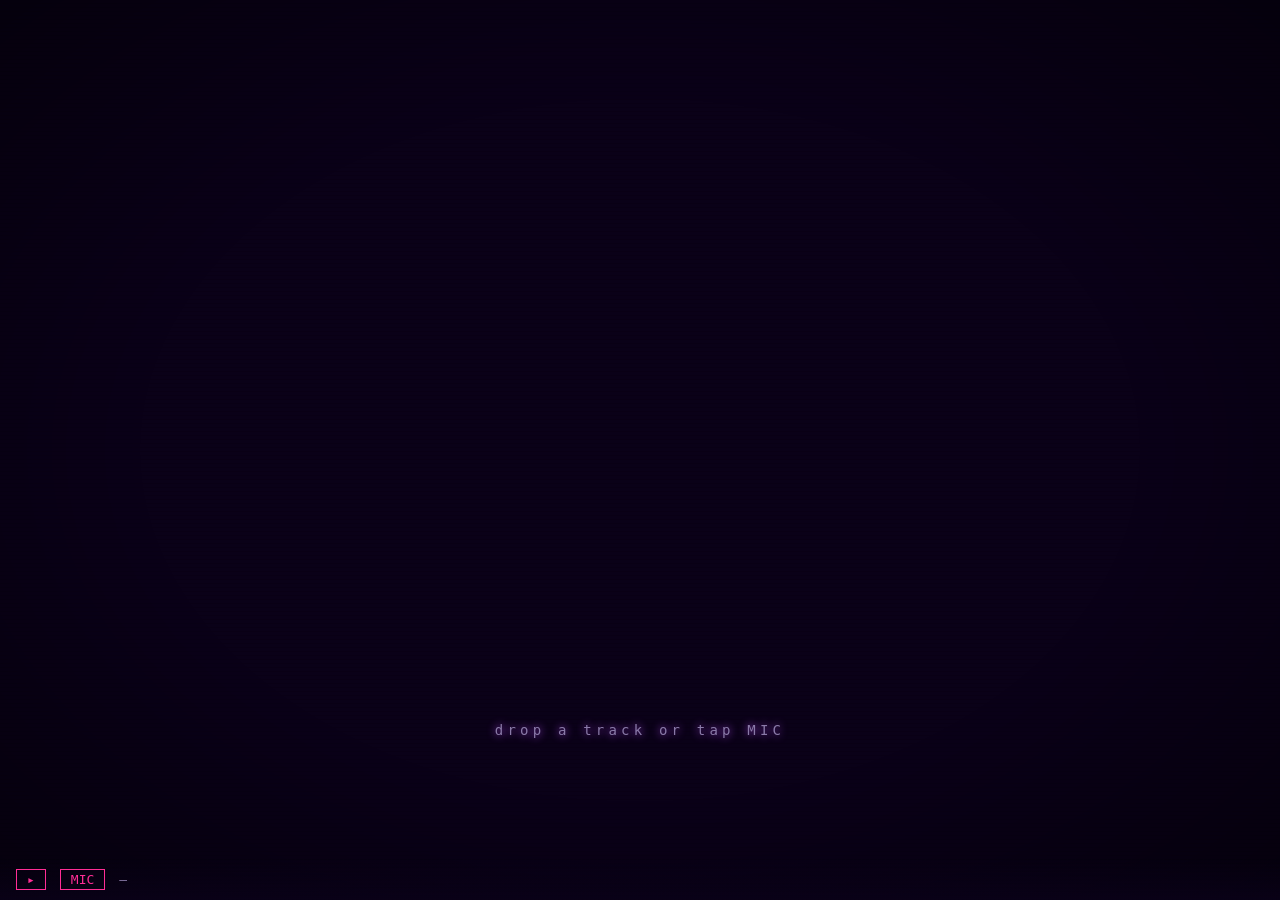
==== index.html @ 6cc6ce90 "feat: page shell, theme palette, ASCII cell renderer with bloom + CRT Co-Authored-By: Claude Fable 5" ====
<!DOCTYPE html>
<html lang="en">
<head>
  <meta charset="utf-8">
  <meta name="viewport" content="width=device-width, initial-scale=1">
  <title>ascii-visualizer</title>
  <link rel="stylesheet" href="style.css">
</head>
<body>
  <canvas id="view"></canvas>
  <div id="crt"></div>
  <div id="idle-prompt">drop a track or tap MIC</div>
  <div id="controls">
    <button id="play-btn" title="play/pause">▸</button>
    <button id="mic-btn" title="microphone">MIC</button>
    <span id="track-name">—</span>
    <span id="track-time"></span>
  </div>
  <script type="module" src="src/main.js"></script>
</body>
</html>
---- style.css ----
* { margin: 0; padding: 0; box-sizing: border-box; }
html, body { height: 100%; overflow: hidden; background: #0a0118; }
#view { position: fixed; inset: 0; width: 100vw; height: 100vh; display: block; }

/* CRT: scanlines + vignette (pointer-events pass through) */
#crt { position: fixed; inset: 0; pointer-events: none; }
#crt::before {
  content: ''; position: absolute; inset: 0;
  background: repeating-linear-gradient(to bottom,
    rgba(0,0,0,0) 0px, rgba(0,0,0,0) 3px, rgba(0,0,0,0.18) 4px);
}
#crt::after {
  content: ''; position: absolute; inset: 0;
  background: radial-gradient(ellipse at center,
    rgba(0,0,0,0) 55%, rgba(0,0,0,0.45) 100%);
}

#idle-prompt {
  position: fixed; left: 50%; bottom: 18vh; transform: translateX(-50%);
  font: 14px Menlo, monospace; letter-spacing: 0.3em;
  color: #8a7aa8; text-shadow: 0 0 8px #b64fff;
  animation: pulse 2.4s ease-in-out infinite;
}
@keyframes pulse { 50% { opacity: 0.35; } }

#controls {
  position: fixed; left: 0; right: 0; bottom: 0;
  display: flex; gap: 14px; align-items: center;
  padding: 10px 16px; font: 13px Menlo, monospace; color: #00e5ff;
  background: linear-gradient(to top, rgba(10,1,24,0.85), rgba(10,1,24,0));
  transition: opacity 0.5s; opacity: 1;
}
#controls.hidden { opacity: 0; pointer-events: none; }
#controls button {
  background: none; border: 1px solid #ff2d95; color: #ff2d95;
  font: inherit; padding: 2px 10px; cursor: pointer;
}
#controls button.active { background: #ff2d95; color: #0a0118; }
#track-name { color: #8a7aa8; overflow: hidden; text-overflow: ellipsis; white-space: nowrap; max-width: 40vw; }
#track-time { color: #00b3a4; margin-left: auto; }
body.dragging::after {
  content: 'DROP TO PLAY'; position: fixed; inset: 0; display: grid; place-items: center;
  font: 24px Menlo, monospace; letter-spacing: 0.4em; color: #ffd319;
  background: rgba(10,1,24,0.7); border: 2px dashed #ffd319; pointer-events: none;
}
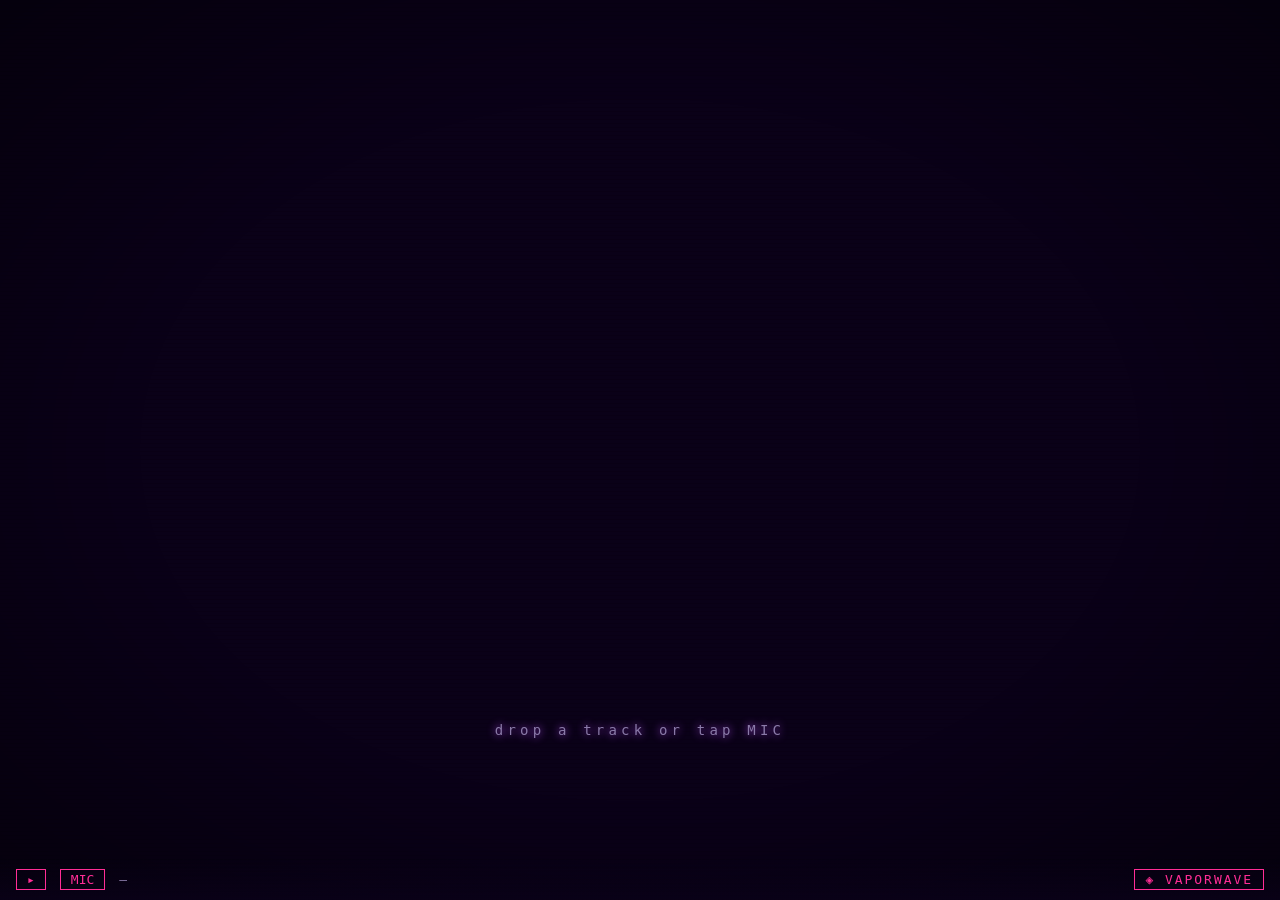
==== commit ece0c69e: "feat: scene registry, matrix/vaporwave scenes, theme switcher + glitch transition Co-Authored-By: Cl" ====
--- a/index.html
+++ b/index.html
@@ -15,6 +15,7 @@
     <button id="mic-btn" title="microphone">MIC</button>
     <span id="track-name">—</span>
     <span id="track-time"></span>
+    <button id="theme-btn" title="switch visualizer">◈ VAPORWAVE</button>
   </div>
   <script type="module" src="src/main.js"></script>
 </body>
--- a/style.css
+++ b/style.css
@@ -38,6 +38,11 @@
 #controls button.active { background: #ff2d95; color: #0a0118; }
 #track-name { color: #8a7aa8; overflow: hidden; text-overflow: ellipsis; white-space: nowrap; max-width: 40vw; }
 #track-time { color: #00b3a4; margin-left: auto; }
+#theme-btn {
+  background: none; border: 1px solid #00b3a4; color: #00b3a4;
+  font: inherit; padding: 2px 10px; cursor: pointer; letter-spacing: 0.15em;
+}
+#theme-btn:hover { border-color: #00ff41; color: #00ff41; }
 body.dragging::after {
   content: 'DROP TO PLAY'; position: fixed; inset: 0; display: grid; place-items: center;
   font: 24px Menlo, monospace; letter-spacing: 0.4em; color: #ffd319;
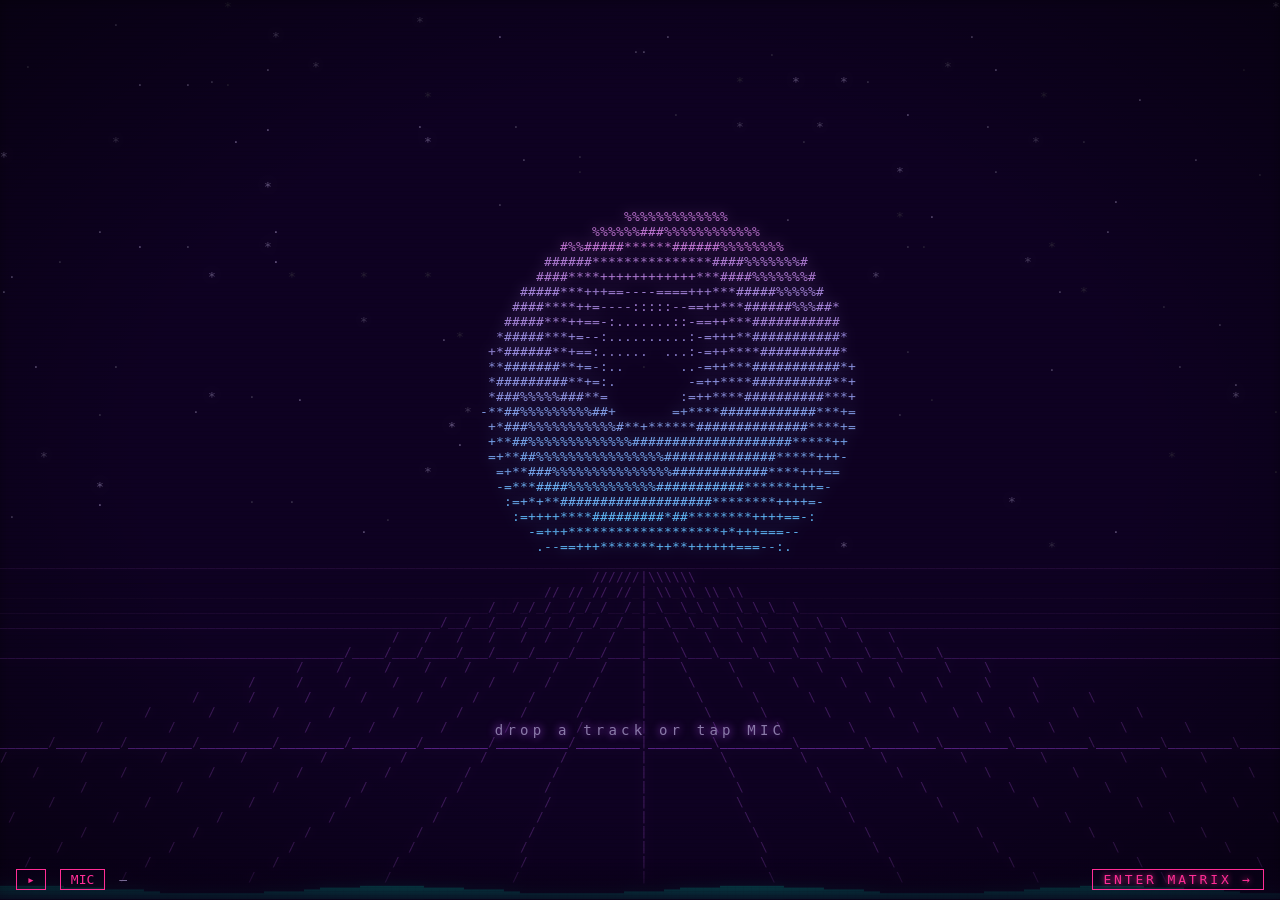
==== commit 2cad8a7e: "feat: cube footprint tracks torus (fit by height) on all aspects; 'ENTER {area} →' cycle button - cu" ====
--- a/index.html
+++ b/index.html
@@ -15,7 +15,7 @@
     <button id="mic-btn" title="microphone">MIC</button>
     <span id="track-name">—</span>
     <span id="track-time"></span>
-    <button id="theme-btn" title="switch visualizer">◈ VAPORWAVE</button>
+    <button id="theme-btn" title="switch visualizer">ENTER MATRIX →</button>
   </div>
   <script type="module" src="src/main.js"></script>
 </body>
--- a/style.css
+++ b/style.css
@@ -40,9 +40,15 @@
 #track-time { color: #00b3a4; margin-left: auto; }
 #theme-btn {
   background: none; border: 1px solid #00b3a4; color: #00b3a4;
-  font: inherit; padding: 2px 10px; cursor: pointer; letter-spacing: 0.15em;
+  font: inherit; font-weight: 600; padding: 2px 12px; cursor: pointer;
+  text-transform: uppercase; letter-spacing: 0.22em;
+  text-shadow: 0 0 6px currentColor;
+  transition: color 0.2s, border-color 0.2s, box-shadow 0.2s;
 }
-#theme-btn:hover { border-color: #00ff41; color: #00ff41; }
+#theme-btn:hover {
+  border-color: #00ff41; color: #00ff41;
+  box-shadow: 0 0 10px rgba(0, 255, 65, 0.5);
+}
 body.dragging::after {
   content: 'DROP TO PLAY'; position: fixed; inset: 0; display: grid; place-items: center;
   font: 24px Menlo, monospace; letter-spacing: 0.4em; color: #ffd319;
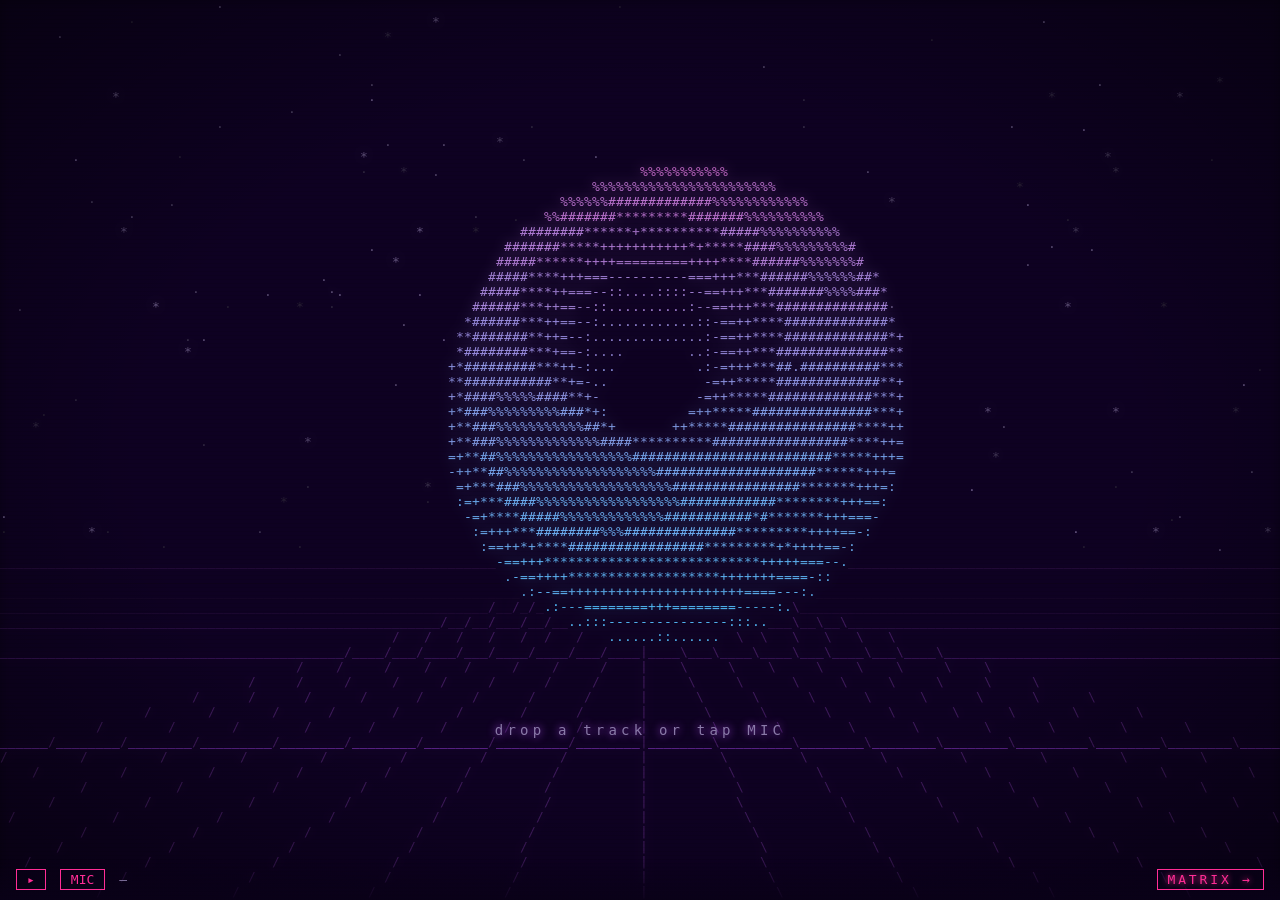
==== commit f51efdc7: "tweak: theme button drops ENTER — just "MATRIX →" Co-Authored-By: Claude Fable 5 <noreply@anthropic." ====
--- a/index.html
+++ b/index.html
@@ -15,7 +15,7 @@
     <button id="mic-btn" title="microphone">MIC</button>
     <span id="track-name">—</span>
     <span id="track-time"></span>
-    <button id="theme-btn" title="switch visualizer">ENTER MATRIX →</button>
+    <button id="theme-btn" title="switch visualizer">MATRIX →</button>
   </div>
   <script type="module" src="src/main.js"></script>
 </body>
